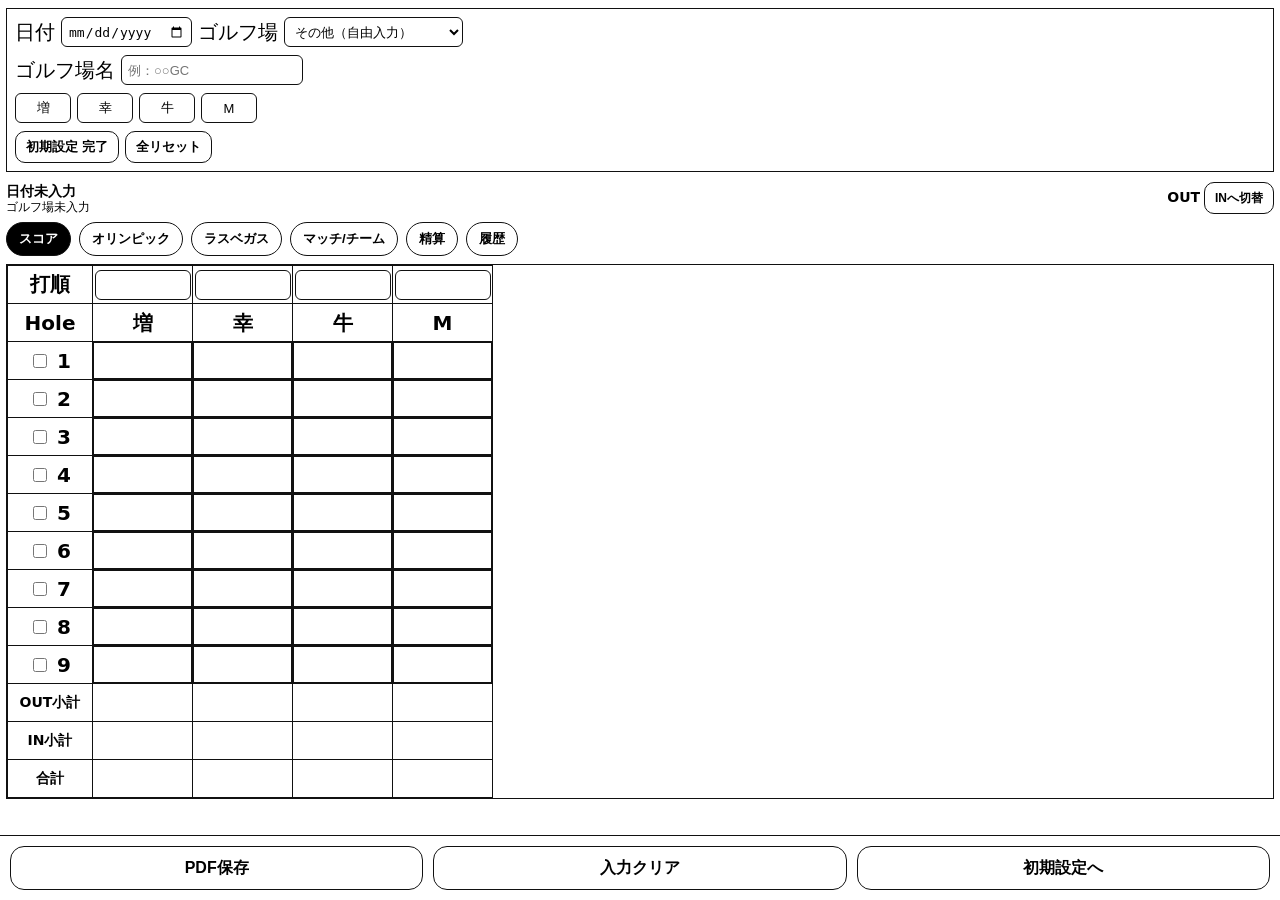
==== index.html @ d8a33035 "Add round history feature: save, list, stats, and ranking - New 履歴 tab: save rounds to localStorage," ====
<!doctype html>
<html lang="ja">
<head>

<meta http-equiv="Cache-Control" content="no-cache, no-store, must-revalidate">
<link rel="manifest" href="manifest.json">
<meta name="theme-color" content="#ffffff">
<meta name="apple-mobile-web-app-capable" content="yes">
<meta name="apple-mobile-web-app-status-bar-style" content="default">
<meta name="apple-mobile-web-app-title" content="ゴルフスコア">
<link rel="apple-touch-icon" href="[data-uri]">
<link rel="icon" type="image/png" sizes="192x192" href="[data-uri]">

  <meta charset="utf-8" />
  <meta name="viewport" content="width=device-width,initial-scale=1,viewport-fit=cover" />
  <title>ゴルフスコア v1</title>

  <!-- 起動直後に必要なグローバル関数（applyDormie / exportPDF / SW登録） -->
  <script src="js/00-bootstrap.js"></script>

  <!-- スタイル -->
  <link rel="stylesheet" href="css/base.css">
  <link rel="stylesheet" href="css/responsive.css">
</head>

<body>

<!-- カスタムモーダル -->
<div class="modal-overlay" id="modalOverlay">
  <div class="modal-box">
    <div class="modal-msg" id="modalMsg"></div>
    <div class="modal-btns" id="modalBtns"></div>
  </div>
</div>
  <div class="wrap">
    <!-- 初期設定 -->
    <section id="setup" class="setup">
      <div class="row" style="margin-bottom:8px;">
        <label>日付 <input id="date" type="date"></label>
        <label>ゴルフ場
          <select id="courseSelect">
            <optgroup label="★よく行くコース">
              <option value="やさと">やさと</option>
              <option value="江戸崎東">江戸崎東</option>
              <option value="江戸崎南">江戸崎南</option>
            </optgroup>
            <optgroup label="その他のコース">
              <option value="グレンオークス">グレンオークス</option>
              <option value="笠間カントリー">笠間カントリー</option>
              <option value="出島">出島</option>
              <option value="オークヒルズ">オークヒルズ</option>
              <option value="阿見">阿見</option>
              <option value="ワンウェイ">ワンウェイ</option>
              <option value="サミット">サミット</option>
              <option value="霞台筑波">霞台筑波</option>
              <option value="霞台霞">霞台霞</option>
              <option value="石岡ウエスト">石岡ウエスト</option>
              <option value="オールドオーチャード">オールドオーチャード</option>
              <option value="おかだいら">おかだいら</option>
              <option value="イーグルレイク">イーグルレイク</option>
              <option value="成田ヒルズ">成田ヒルズ</option>
              <option value="石岡">石岡</option>
              <option value="茨城ゴルフ">茨城ゴルフ</option>
              <option value="成田東">成田東</option>
              <option value="豊里">豊里</option>
              <option value="長太郎">長太郎</option>
              <option value="マリア">マリア</option>
              <option value="サンヒルズ">サンヒルズ</option>
              <option value="南総">南総</option>
              <option value="金乃台">金乃台</option>
              <option value="京カントリー">京カントリー</option>
              <option value="土浦カントリー">土浦カントリー</option>
              <option value="富士カントリー笠間">富士カントリー笠間</option>
              <option value="笠間">笠間</option>
              <option value="東筑波">東筑波</option>
            </optgroup>
            <option value="">その他（自由入力）</option>
          </select>
        </label>
      </div>
      <!-- 27Hコース用ナイン選択（27Hコース選択時のみ表示） -->
      <div id="nineSelectWrap" class="row" style="margin-bottom:8px;display:none;">
        <label>OUT <select id="courseNineOut"></select></label>
        <label>IN  <select id="courseNineIn"></select></label>
      </div>
      <!-- その他選択時のゴルフ場名自由入力 -->
      <div id="courseOtherWrap" class="row" style="margin-bottom:8px;display:none;">
        <label>ゴルフ場名 <input id="courseOther" type="text" placeholder="例：○○GC"></label>
      </div>
      <div class="row nameBox" style="margin-bottom:8px;">
        <input id="n1" type="text" value="増">
        <input id="n2" type="text" value="幸">
        <input id="n3" type="text" value="牛">
        <input id="n4" type="text" value="M">
      </div>

      <div class="row">
        <button class="btn" id="finishSetup">初期設定 完了</button>
        <button class="btn" id="resetAll" title="全入力を消します">全リセット</button>
      </div>
    </section>

    <!-- メタ -->
    <div class="topline">
      <div class="meta" id="meta"></div>
      <div class="meta"><strong id="halfLabel">OUT</strong> <button class="btn" id="toggleHalf" style="padding:6px 10px;font-size:12px;">INへ切替</button></div>
    </div>

    <!-- タブ切替ボタン -->
    <div class="tabs" id="viewTabs">
      <button class="tab active" id="tabScore" onclick="switchTab('score')">スコア</button>
      <button class="tab" id="tabOly" onclick="switchTab('oly')">オリンピック</button>
      <button class="tab" id="tabVegas" onclick="switchTab('vegas')">ラスベガス</button>
      <button class="tab" id="tabMatch" onclick="switchTab('match')">マッチ/チーム</button>
      <button class="tab" id="tabSettle" onclick="switchTab('settle')">精算</button>
      <button class="tab" id="tabHistory" onclick="switchTab('history')">履歴</button>
    </div>

<!-- スコア -->
    <section id="viewScore">
      <div class="tableWrap scoreWrap">
        <table id="scoreTable" class="scrollTable scoreTable">
          <thead>
            <tr>
              <th class="sticky2 holeCol">打順</th>
              <th class="scoreCol"><input id="ord1" class="ordInput" type="text" inputmode="numeric" pattern="[0-9]*" value="" aria-label="打順(増)"></th>
              <th class="scoreCol"><input id="ord2" class="ordInput" type="text" inputmode="numeric" pattern="[0-9]*" value="" aria-label="打順(幸)"></th>
              <th class="scoreCol"><input id="ord3" class="ordInput" type="text" inputmode="numeric" pattern="[0-9]*" value="" aria-label="打順(牛)"></th>
              <th class="scoreCol"><input id="ord4" class="ordInput" type="text" inputmode="numeric" pattern="[0-9]*" value="" aria-label="打順(M)"></th>
            </tr>
            <tr>
              <th class="sticky2 holeCol">Hole</th>
              <th class="scoreCol"><div class="nameHdr"><span class="trophySlot" id="trophy1"></span><span class="scoreName" id="th1">増</span></div></th>
              <th class="scoreCol"><div class="nameHdr"><span class="trophySlot" id="trophy2"></span><span class="scoreName" id="th2">幸</span></div></th>
              <th class="scoreCol"><div class="nameHdr"><span class="scoreName" id="th3">牛</span></div></th>
              <th class="scoreCol"><div class="nameHdr"><span class="scoreName" id="th4">M</span></div></th>
            </tr>
          </thead>
          <tbody id="scoreBody"></tbody>
          <tfoot>
            <tr class="rowSum">
              <th class="sticky2 rowLabel">合計</th>
              <td id="tSum1" class="totalCell"></td><td id="tSum2" class="totalCell"></td><td id="tSum3" class="totalCell"></td><td id="tSum4" class="totalCell"></td>
            </tr>
            <tr class="rowOut">
              <th class="sticky2 rowLabel">OUT小計</th>
              <td id="tOut1" class="totalCell"></td><td id="tOut2" class="totalCell"></td><td id="tOut3" class="totalCell"></td><td id="tOut4" class="totalCell"></td>
            </tr>
            <tr class="rowIn">
              <th class="sticky2 rowLabel">IN小計</th>
              <td id="tIn1" class="totalCell"></td><td id="tIn2" class="totalCell"></td><td id="tIn3" class="totalCell"></td><td id="tIn4" class="totalCell"></td>
            </tr>
          </tfoot>
        </table>
      </div>
    </section>

<!-- マッチ/チーム -->
    <section id="viewMatch" style="display:none;">
      <div class="row" style="margin:4px 0 8px;">
        <label>マッチ勝者 <input id="matchWinAmount" class="rateInput" type="text" inputmode="numeric" pattern="[0-9]*" style="width:70px;"> 円</label>
        <label>チーム1ホール <input id="teamHolePrice" class="rateInput" type="text" inputmode="numeric" pattern="[0-9]*" style="width:70px;"> 円</label>
      </div>
      <div class="tableWrap scoreWrap">
        <table class="scrollTable scoreTable">
          <thead>
            <tr>
              <th class="sticky2 holeCol">Hole</th>
              <th class="scoreCol">マッチ</th>
              <th class="scoreCol">チーム</th>
            </tr>
          </thead>
          <tbody id="matchBody"></tbody>
          <tfoot>
            <tr class="rowSum">
              <th class="sticky2 rowLabel">合計</th>
              <td id="mMatchSum"></td><td id="mTeamSum"></td>
            </tr>
            <tr class="rowOut">
              <th class="sticky2 rowLabel">OUT小計</th>
              <td id="mMatchOut"></td><td id="mTeamOut"></td>
            </tr>
            <tr class="rowIn">
              <th class="sticky2 rowLabel">IN小計</th>
              <td id="mMatchIn"></td><td id="mTeamIn"></td>
            </tr>
            <tr class="rowSettle">
              <th class="sticky2 rowLabel">精算</th>
              <td id="mSet1" class="yenCell" style="white-space:pre-line;font-size:0.8em"></td>
              <td id="mSet2" class="yenCell" style="white-space:pre-line;font-size:0.8em"></td>
            </tr>
          </tfoot>
        </table>
      </div>
    </section>

<!-- オリンピック -->
    <section id="viewOly" style="display:none;">
      <div class="row" style="margin:4px 0 8px;">
        <label>1点あたり <input id="olyUnitPrice" class="rateInput" type="text" inputmode="numeric" pattern="[0-9]*" style="width:70px;"> 円</label>
      </div>
      <div class="tableWrap gamesWrap">
        <table id="olyTable" class="scrollTable gamesTable">
          <thead>
            <tr>
              <th class="sticky2 holeCol">Hole</th>
              <th class="scoreCol olyCol" id="go1">増</th>
              <th class="scoreCol olyCol" id="go2">幸</th>
              <th class="scoreCol olyCol" id="go3">牛</th>
              <th class="scoreCol olyCol" id="go4">M</th>
            </tr>
          </thead>
          <tbody id="olyBody"></tbody>
          <tfoot>
            <tr class="rowSum">
              <th class="sticky2 rowLabel">合計</th>
              <td id="oSum1"></td><td id="oSum2"></td><td id="oSum3"></td><td id="oSum4"></td>
            </tr>
            <tr class="rowOut">
              <th class="sticky2 rowLabel">OUT小計</th>
              <td id="oOut1"></td><td id="oOut2"></td><td id="oOut3"></td><td id="oOut4"></td>
            </tr>
            <tr class="rowIn">
              <th class="sticky2 rowLabel">IN小計</th>
              <td id="oIn1"></td><td id="oIn2"></td><td id="oIn3"></td><td id="oIn4"></td>
            </tr>
            <tr class="rowSettle">
              <th class="sticky2 rowLabel">精算</th>
              <td id="oSet1" class="yenCell"></td><td id="oSet2" class="yenCell"></td><td id="oSet3" class="yenCell"></td><td id="oSet4" class="yenCell"></td>
            </tr>
          </tfoot>
        </table>
      </div>
    </section>

<!-- ラスベガス -->
    <section id="viewVegas" style="display:none;">
      <div class="row" style="margin:4px 0 8px;">
        <label>1点あたり <input id="vegasUnitPrice" class="rateInput" type="text" inputmode="numeric" pattern="[0-9]*" style="width:70px;"> 円</label>
      </div>
      <div class="tableWrap gamesWrap">
        <table id="vegasTable" class="scrollTable gamesTable">
          <thead>
            <tr>
              <th class="sticky2 holeCol">Hole</th>
              <th class="scoreCol vegasCol" id="gv1">増</th>
              <th class="scoreCol vegasCol" id="gv2">幸</th>
              <th class="scoreCol vegasCol" id="gv3">牛</th>
              <th class="scoreCol vegasCol" id="gv4">M</th>
            </tr>
          </thead>
          <tbody id="vegasBody"></tbody>
          <tfoot>
            <tr class="rowSum">
              <th class="sticky2 rowLabel">合計</th>
              <td id="vSum1"></td><td id="vSum2"></td><td id="vSum3"></td><td id="vSum4"></td>
            </tr>
            <tr class="rowOut">
              <th class="sticky2 rowLabel">OUT小計</th>
              <td id="vOut1"></td><td id="vOut2"></td><td id="vOut3"></td><td id="vOut4"></td>
            </tr>
            <tr class="rowIn">
              <th class="sticky2 rowLabel">IN小計</th>
              <td id="vIn1"></td><td id="vIn2"></td><td id="vIn3"></td><td id="vIn4"></td>
            </tr>
            <tr class="rowSettle">
              <th class="sticky2 rowLabel">精算</th>
              <td id="vSet1" class="yenCell"></td><td id="vSet2" class="yenCell"></td><td id="vSet3" class="yenCell"></td><td id="vSet4" class="yenCell"></td>
            </tr>
          </tfoot>
        </table>
      </div>
    </section>

<!-- 精算 -->
    <section id="viewSettle" style="display:none;">
      <div class="tableWrap scoreWrap">
        <table class="scrollTable scoreTable">
          <thead>
            <tr>
              <th class="sticky2 holeCol">精算</th>
              <th class="scoreCol" id="sth1">増</th>
              <th class="scoreCol" id="sth2">幸</th>
              <th class="scoreCol" id="sth3">牛</th>
              <th class="scoreCol" id="sth4">M</th>
            </tr>
          </thead>
          <tbody>
            <tr>
              <th class="sticky2 rowLabel">オリンピック</th>
              <td id="settleOly1" class="yenCell"></td><td id="settleOly2" class="yenCell"></td><td id="settleOly3" class="yenCell"></td><td id="settleOly4" class="yenCell"></td>
            </tr>
            <tr>
              <th class="sticky2 rowLabel">ラスベガス</th>
              <td id="settleVegas1" class="yenCell"></td><td id="settleVegas2" class="yenCell"></td><td id="settleVegas3" class="yenCell"></td><td id="settleVegas4" class="yenCell"></td>
            </tr>
            <tr>
              <th class="sticky2 rowLabel">マッチ</th>
              <td id="settleMatch1" class="yenCell"></td><td id="settleMatch2" class="yenCell"></td><td id="settleMatch3" class="yenCell"></td><td id="settleMatch4" class="yenCell"></td>
            </tr>
            <tr>
              <th class="sticky2 rowLabel">チーム</th>
              <td id="settleTeam1" class="yenCell"></td><td id="settleTeam2" class="yenCell"></td><td id="settleTeam3" class="yenCell"></td><td id="settleTeam4" class="yenCell"></td>
            </tr>
            <tr>
              <th class="sticky2 rowLabel">合計</th>
              <td id="settleTotal1" class="yenCell"></td><td id="settleTotal2" class="yenCell"></td><td id="settleTotal3" class="yenCell"></td><td id="settleTotal4" class="yenCell"></td>
            </tr>
          </tbody>
        </table>
      </div>
    </section>

<!-- 履歴 -->
    <section id="viewHistory" style="display:none;">
      <div style="margin:4px 0 10px;">
        <button class="btn" id="btnSaveRound" style="width:100%;height:42px;font-size:15px;">このラウンドを履歴に保存</button>
      </div>
      <div class="row" style="margin:0 0 8px;gap:6px;align-items:center;">
        <select id="historyFilter" onchange="onHistoryFilterChange()" style="flex:1;min-width:0;">
          <option value="">全コース</option>
        </select>
        <div class="histModes">
          <button class="histModeBtn active" id="hmBtn_list" onclick="setHistoryMode('list')">一覧</button>
          <button class="histModeBtn" id="hmBtn_stats" onclick="setHistoryMode('stats')">統計</button>
          <button class="histModeBtn" id="hmBtn_rank" onclick="setHistoryMode('rank')">順位表</button>
        </div>
      </div>
      <div id="historyList"></div>
    </section>

  </div>

  <!-- PDF生成用（画面外） -->
  <div class="pdfStage" id="pdfStage"></div>

  <!-- 下固定バー -->
  <div class="bottomBar">
    <button class="btn" id="btnPdf">PDF保存</button>
    <button class="btn" id="btnClear">入力クリア</button>
    <button class="btn" id="btnSetup">初期設定へ</button>
  </div>

<!--
  アプリ本体のスクリプト群。
  01〜08 は読み込み順に依存しているため、この順序を変更しないこと。
  （state定義 → モーダル → 初期設定 → テーブル生成 → 計算ロジック →
   描画 → PDF出力 → イベント登録/起動 の順）
-->
<script src="js/01-state.js"></script>
<script src="js/02-modal.js"></script>
<script src="js/03-setup.js"></script>
<script src="js/04-table-builder.js"></script>
<script src="js/05a-calc-core.js"></script>
<script src="js/05b-calc-dormie.js"></script>
<script src="js/05c-calc-vegas.js"></script>
<script src="js/06-render.js"></script>
<script src="js/07-pdf-export.js"></script>
<script src="js/09-history.js"></script>
<script src="js/08-events.js"></script>

</body>
</html>
---- css/base.css ----
:root{
      --border:#111;
      --bg:#fff;
      --cellH:38px;
      --font:20px;
      --red:#d40000;
    }
    *{ box-sizing:border-box; }
    body{
      margin:0;
      font-family: system-ui, -apple-system, Segoe UI, Roboto, Helvetica, Arial, "Hiragino Kaku Gothic ProN", "Noto Sans JP", "Yu Gothic", sans-serif;
      background:var(--bg);
      color:#000;
      font-size:var(--font);
    }
    .wrap{
      padding:8px 6px calc(66px + env(safe-area-inset-bottom)) 6px;
    }

    /* 初期設定 */
    .setup{
      border:1px solid var(--border);
      padding:8px;
      margin-bottom:10px;
    }
    .setup.small{
      padding:6px;
      font-size:12px;
      opacity:.9;
    }
    .row{
      display:flex;
      gap:6px;
      flex-wrap:wrap;
      align-items:center;
    }
    .row > label{
      display:flex;
      gap:6px;
      align-items:center;
      white-space:nowrap;
    }
    input[type="text"], input[type="date"], select{
      height:30px;
      padding:0 6px;
      border:1px solid var(--border);
      border-radius:6px;
      font-size:13px;
      background:#fff;
      min-width:96px;
    }
    .nameBox input{ width:56px; min-width:56px; text-align:center; }

    .btn{
      height:32px;
      padding:0 10px;
      border:1px solid var(--border);
      border-radius:10px;
      background:#fff;
      font-weight:600;
      cursor:pointer;
    }
    .btn:active{ transform:translateY(1px); }

    /* メイン表示 */
    .topline{
      display:flex;
      justify-content:space-between;
      gap:10px;
      align-items:flex-end;
      margin-bottom:8px;
    }
    .meta{
      font-size:12px;
      line-height:1.2;
      white-space:nowrap;
    }
    .meta strong{ font-size:14px; }

    
    .sectTit{
      margin:10px 0 6px;
      font-size:14px;
      font-weight:800;
    }
.tabs{
      display:flex;
      gap:8px;
      margin-bottom:8px;
    }
    .tab{
      flex:0 0 auto;
      height:34px;
      padding:0 12px;
      border:1px solid var(--border);
      border-radius:999px;
      background:#fff;
      cursor:pointer;
      font-weight:700;
    }
    .tab.active{ background:#000; color:#fff; }

    .tableWrap{
      overflow-x:auto;
      overflow-y:visible;
      border:1px solid var(--border);
      -webkit-overflow-scrolling:touch;
    }
    .scrollTable{
      border-collapse:collapse;
      width:max-content;
      min-width:100%;
      table-layout:fixed;
    }
    table{
      border-collapse:collapse;
      width:max-content;
      min-width:100%;
      table-layout:fixed;
    }
    .scoreTable{
      min-width:max-content;
    }
    .gamesTable{
      min-width:max-content;
    }
    .scrollHint{
      font-size:var(--font);
      color:#555;
      margin:-2px 0 6px;
    }
    th, td{
      border:1px solid var(--border);
      padding:0;
      height:var(--cellH);
      text-align:center;
      vertical-align:middle;
      white-space:nowrap;
    }
    th{
      font-weight:800;
      padding:0 4px;
    }
    .sticky{
      position:sticky;
      left:0;
      z-index:3;
      background:#fff;
    }
    .sticky2{
      position:sticky;
      left:0;
      z-index:4;
      background:#fff;
      font-weight:900;
    }
     .holeCol{ width:85px; min-width:85px; max-width:85px; }
    .scoreCol{ width:100px; min-width:100px; max-width:100px; height:var(--cellH); padding:0; position:relative; }
    .olyCol{ width:100px; min-width:100px; max-width:100px; height:var(--cellH); padding:0; position:relative; }
    .vegasCol{ width:100px; min-width:100px; max-width:100px; height:var(--cellH); padding:0; position:relative; }

    /*
      合計/OUT小計/IN小計/精算/マッチ/チーム/オリンピック/ラスベガス等の行見出し。
      Hole列幅に収まるよう文字サイズを縮小する（本文と同じ--fontのままだとはみ出して
      隣のセルと重なっていた）。
    */
    .rowLabel{ font-size:14px; white-space:nowrap; padding:0 2px; }
    /* 精算タブは「オリンピック」「ラスベガス」など見出しが長いため、専用に列幅を広げる */
    #viewSettle .holeCol{ width:110px; min-width:110px; max-width:110px; }
    
.narrowCol{
  width:60px;
  min-width:60px;
  font-size:var(--font);
  text-align:center;
}
.matchHdr,.teamHdr{
  font-size:var(--font);
}
.nameHdr span{
  font-size:var(--font);
  font-weight:800;
  line-height:1;
}
.gamesTable thead th{
  font-size:var(--font);
}


    .scoreCell{
      position:relative;
      width:100%;
      height:100%;
      display:block;
    }
    
input.scoreInput{
  width:100%;
  min-width:0;
  height:100%;
  padding:0;
  font-size:var(--font);
  font-weight:700;
  text-align:center;
  border:1px solid var(--border);
  border-radius:0;
  box-sizing:border-box;
}
.olyInput{
  width:100%;
  min-width:0;
  height:100%;
  padding:0;
  font-size:var(--font);
  font-weight:700;
  text-align:center;
  border:1px solid var(--border);
  border-radius:0;
  box-sizing:border-box;
}
.vegasInput{
  width:100%;
  min-width:0;
  height:100%;
  padding:0;
  font-size:var(--font);
  font-weight:700;
  text-align:center;
  border:1px solid var(--border);
  border-radius:0;
  box-sizing:border-box;
}

    .scoreInput::-webkit-outer-spin-button,
    .scoreInput::-webkit-inner-spin-button{ -webkit-appearance:none; margin:0; }

    /* PAR差分表記（やさと/江戸崎東/江戸崎南のみ、値が無ければ非表示）。文字サイズはデフォルト(--font)のまま変更しない */
    .parDiffLabel{
      display:none;
    }
    .scoreCell.hasParDiff{
      display:flex;
      align-items:stretch;
    }
    .scoreCell.hasParDiff .scoreInput{
      width:auto;
      min-width:0;
      flex:1 1 40%;
    }
    .scoreCell.hasParDiff .parDiffLabel{
      display:flex;
      flex:1 1 60%;
      min-width:0;
      align-items:center;
      justify-content:center;
      font-weight:700;
      color:#555;
      white-space:nowrap;
      overflow:hidden;
      padding:0 1px;
      box-sizing:border-box;
    }

    /*
      合計/小計の横にもPAR差分を表記する。
      通常のインラインテキストとして数値の後ろに続けると、中央寄せの都合で
      数値自体の表示位置がずれ、sticky列（OUT小計等）の見切れと重なって隠れて
      しまうため、数値の表示位置に影響しない絶対配置のバッジとして重ねる。
    */
    .totalCell{
      position:relative;
    }
    .totalDiff{
      position:absolute;
      right:2px;
      bottom:1px;
      font-size:0.5em;
      font-weight:700;
      color:#555;
      white-space:nowrap;
      line-height:1;
      pointer-events:none;
    }

    /*
      精算金額（"+1,500円"等）のセル。桁数が多く、通常の文字サイズ・nowrapのままだと
      幅の狭い列（特にスマホ）で隣のセルにはみ出して読めなくなるため、
      文字を少し縮小し、収まらない場合は折り返す。
    */
    .yenCell{
      font-size:0.6em;
      font-weight:700;
      white-space:normal;
      word-break:break-all;
      line-height:1.15;
      padding:1px 2px;
    }



    .nameHdr{
      display:flex;
      align-items:center;
      justify-content:center;
      position:relative;
      width:100%;
    }
    .trophySlot{
      position:absolute;
      left:2px;
      font-size:var(--font);
      line-height:1;
    }
    .ordInput{
      width:36px;
      min-width:36px;
      height:36px;
      padding:0;
      border:1px solid var(--border);
      border-radius:6px;
      font-size:var(--font);
      font-weight:700;
      text-align:center;
    }
    .ordInput::-webkit-outer-spin-button,
    .ordInput::-webkit-inner-spin-button{ -webkit-appearance:none; margin:0; }
    .ordInput{ -moz-appearance:textfield; }

    /* バーディーチェック（入力中Holeだけ表示） */
    .birdieWrap{
      position:absolute;
      left:50%;
      bottom:0;
      transform:translate(-50%, 50%);
      display:none;
      align-items:center;
      gap:2px;
      font-size:var(--font);
      line-height:1;
      background:#fff;
      padding:0 2px;
      border:1px solid var(--border);
      border-radius:4px;
      opacity:.97;
      z-index:6;
    }
    .birdieWrap input{ width:14px; height:14px; }

    /* オリンピック：ロック中のホールのみ表示される修正ボタン */
    .olyFixBtn{
      margin-left:4px;
      font-size:11px;
      padding:1px 6px;
      border:1px solid var(--border);
      border-radius:10px;
      background:#ffe08a;
      cursor:pointer;
      vertical-align:middle;
    }

    /* チーム戦 ハンデ（幸&Mに-1） */
    .hcWrap{
      display:inline-flex;
      align-items:center;
      gap:2px;
      margin-left:0;
      font-size:calc(var(--font) * 0.7);
      font-weight:700;
    }
    .hcWrap input{ width:14px; height:14px; }

    .resWin{ color:#d40000; font-weight:800; }
    .resLose{ color:#0066cc; font-weight:800; }
    .resTie{ color:#666; font-weight:700; }

    /* ドーミーホール：背景赤＋スコア文字赤 */
    /* ドーミーホール：Hole欄を赤、スコア文字を赤 */
    tr.dormie td{
      background:#f4b1b1;
    }
    tr.dormie th{
      background:#d40000 !important;
      color:#fff !important;
    }
    tr.dormie .scoreInput,
    tr.dormie .olyInput,
    tr.dormie .vegasInput{
      color:#d40000;
      font-weight:900;
    }
    /* アップドーミーホール：Hole欄を青、スコア文字を青 */
    tr.up-dormie td{
      background:#b1d4f4;
    }
    tr.up-dormie th{
      background:#0055cc !important;
      color:#fff !important;
    }
    tr.up-dormie .scoreInput,
    tr.up-dormie .olyInput,
    tr.up-dormie .vegasInput{
      color:#0055cc;
      font-weight:900;
    }


    .sumline{
      margin-top:6px;
      font-size:var(--font);
      display:flex;
      gap:6px;
      flex-wrap:wrap;
      align-items:center;
    }
    .sumchip{
      border:1px solid var(--border);
      border-radius:999px;
      padding:3px 8px;
      font-weight:700;
      background:#fff;
      white-space:nowrap;
    }

    /* 下固定バー */
    .bottomBar{
      position:fixed;
      left:0; right:0; bottom:0;
      padding:10px;
      padding-bottom:calc(10px + env(safe-area-inset-bottom));
      background:#fff;
      border-top:1px solid var(--border);
      display:flex;
      gap:10px;
      justify-content:space-between;
      z-index:10;
    }
    .bottomBar .btn{
      flex:1 1 0;
      height:44px;
      border-radius:14px;
      font-size:16px;
    }

    /* PDF用 */
    .pdfStage{
      position:absolute;
      left:0;
      top:0;
      width:794px; /* A4 */
      opacity:0;
      pointer-events:none;
      z-index:-1;
    }
    .pdfPage{
      width:794px;
      min-height:auto;
      padding:22px 24px 18px;
      background:#fff;
      color:#000;
    }
    .pdfTitle{
      font-size:18px;
      font-weight:900;
      margin:0 0 10px 0;
      line-height:1.2;
    }
    .pdfMeta{
      font-size:12px;
      margin:0 0 12px 0;
      line-height:1.3;
    }
    .pdfPage .tableWrap{
      overflow:visible;
      border:1px solid var(--border);
      margin:0 0 12px 0;
    }
    .pdfPage table{
      width:100%;
      min-width:0;
      table-layout:fixed;
    }
    .pdfPage th,
    .pdfPage td{
      height:17px;
      font-size:8.5px;
      padding:0 2px;
    }
    .pdfPage .holeCol{ width:40px; min-width:40px; }
    .pdfPage .scoreCol{ width:41px; min-width:41px; }
    .pdfPage .narrowCol{ width:56px; min-width:56px; }
    .pdfSectionTitle{
      font-size:11px;
      font-weight:800;
      margin:0 0 5px 0;
      line-height:1.2;
    }
  
/* ===== 履歴タブ ===== */
.histModes{
  display:flex;
  gap:4px;
  flex-shrink:0;
}
.histModeBtn{
  height:30px;
  padding:0 10px;
  border:1px solid #999;
  border-radius:6px;
  background:#f5f5f5;
  font-size:13px;
  cursor:pointer;
  white-space:nowrap;
}
.histModeBtn.active{
  background:#222;
  color:#fff;
  border-color:#222;
}
.histCard{
  border:1px solid #ccc;
  border-radius:8px;
  margin-bottom:10px;
  padding:8px 10px;
  background:#fafafa;
}
.histHead{
  display:flex;
  align-items:center;
  gap:8px;
  flex-wrap:wrap;
  margin-bottom:6px;
}
.histDate{ font-size:13px; color:#666; white-space:nowrap; }
.histCourse{ font-weight:700; font-size:14px; }
.histTag{
  font-size:11px;
  background:#ddf0ff;
  color:#0066cc;
  border-radius:4px;
  padding:2px 6px;
  white-space:nowrap;
}
.histDelBtn{
  margin-left:auto;
  background:none;
  border:none;
  color:#aaa;
  font-size:18px;
  cursor:pointer;
  padding:0 4px;
  line-height:1;
  flex-shrink:0;
}
.histDelBtn:active{ color:#c00; }
.histTable{
  width:100%;
  border-collapse:collapse;
  font-size:14px;
}
.histTable th, .histTable td{
  border:1px solid #ddd;
  padding:4px 6px;
  text-align:center;
}
.histTable th{ background:#f0f0f0; font-weight:600; font-size:13px; }
.histTable tbody td:first-child{ text-align:left; }
.histWide{ width:100%; margin-top:6px; }
.histEmpty{
  padding:24px 16px;
  text-align:center;
  color:#888;
  font-size:14px;
}
.histSubTitle{
  padding:4px 0 6px;
  font-size:13px;
  color:#555;
}

.modal-overlay{
  display:none;
  position:fixed;
  inset:0;
  background:rgba(0,0,0,0.45);
  z-index:9999;
  align-items:center;
  justify-content:center;
}
.modal-overlay.show{ display:flex; }
.modal-box{
  background:#fff;
  border-radius:14px;
  padding:24px 20px 16px;
  max-width:320px;
  width:90%;
  box-shadow:0 8px 32px rgba(0,0,0,0.22);
  text-align:center;
}
.modal-msg{
  font-size:var(--font);
  font-weight:600;
  line-height:1.5;
  margin-bottom:18px;
  color:#111;
  white-space:pre-wrap;
}
.modal-btns{
  display:flex;
  gap:10px;
  justify-content:center;
}
.modal-btns button{
  flex:1;
  height:42px;
  border-radius:10px;
  border:1px solid #111;
  font-size:var(--font);
  font-weight:700;
  cursor:pointer;
  background:#fff;
}
.modal-btns .modal-ok{ background:#111; color:#fff; }
---- css/responsive.css ----
@media (max-width:480px){
  /* ===== スマホ最適化：1画面に収める ===== */
  :root{
    --cellH: 40px;   /* 行の高さ：タップしやすく（Galaxy S25等の画面高さに収めるため44pxから調整） */
    --font:  22px;   /* 数字を大きく */
    --holeW: 58px;   /* Hole列幅 */
  }

  body{ font-size:var(--font); }
  .wrap{ padding:6px 0 calc(64px + env(safe-area-inset-bottom)) 0; }
  .topline{ gap:6px; margin-bottom:6px; }
  .meta{ font-size:11px; }
  .meta strong{ font-size:13px; }
  .sectTit{ margin:8px 0 4px; font-size:13px; }

  /* タブが5個になっても隠れないよう横スクロールにする */
  .tabs{
    flex-wrap:nowrap;
    overflow-x:auto;
    -webkit-overflow-scrolling:touch;
    padding:0 6px 2px;
    margin-left:0;
    margin-right:0;
  }
  .tabs .tab{ flex:0 0 auto; }

  /* ==== スコア表：5列を画面幅100%に完全収納 ==== */
  .tableWrap{ overflow-x:hidden !important; border-left:none; border-right:none; }

  .scoreTable{
    width:100vw !important;
    table-layout:fixed !important;
  }
  .scoreTable th.sticky2,
  .scoreTable th.sticky { position:sticky !important; left:0; z-index:3; }

  /* Hole列 */
  .scoreTable .holeCol{
    width:var(--holeW) !important;
    min-width:var(--holeW) !important;
    max-width:var(--holeW) !important;
    font-size:16px !important;
    white-space:nowrap !important;
    overflow:hidden !important;
    padding:0 2px !important;
  }
  .scoreTable .holeCol .hcWrap{
    font-size:11px !important;
    gap:1px !important;
    margin-left:0 !important;
  }
  .scoreTable .holeCol .hcWrap input{ width:11px !important; height:11px !important; }

  /*
    合計/OUT小計/IN小計/精算/マッチ/チーム/オリンピック/ラスベガス等の行見出し。
    Hole列と同じ幅(58px)に収まるよう文字サイズを縮小する（元は本文と同じ22pxで、
    はみ出して隣のセルと重なっていた）。
  */
  .rowLabel{
    font-size:13px !important;
    white-space:nowrap !important;
    padding:0 2px !important;
  }
  /* 精算タブは「オリンピック」「ラスベガス」など見出しが長いため、専用に列幅を広げる */
  #viewSettle .holeCol{
    width:88px !important;
    min-width:88px !important;
    max-width:88px !important;
  }
  #viewSettle .scoreCol{
    width:calc((100vw - 88px) / 4) !important;
    min-width:0 !important;
    max-width:calc((100vw - 88px) / 4) !important;
  }

  /* スコア4列：残り幅を4等分 */
  .scoreTable .scoreCol{
    width:calc((100vw - var(--holeW)) / 4) !important;
    min-width:0 !important;
    max-width:calc((100vw - var(--holeW)) / 4) !important;
    height:var(--cellH) !important;
    padding:0 !important;
    position:relative !important;
  }

  /* マッチ・チーム列は非表示（スコア表では不要） */
  .scoreTable .narrowCol{ display:none !important; }
  .scoreTable th.matchHdr,
  .scoreTable th.teamHdr { display:none !important; }

  /* 打順input */
  .scoreTable .nameHdr{ gap:0 !important; justify-content:center !important; }
  .scoreTable .ordInput{
    width:100% !important;
    min-width:0 !important;
    height:var(--cellH) !important;
    font-size:var(--font) !important;
    font-weight:700 !important;
    box-sizing:border-box !important;
    border:none !important;
    border-radius:0 !important;
  }

  /* スコア入力欄 */
  .scoreTable .scoreInput{
    width:100% !important;
    min-width:0 !important;
    height:100% !important;
    font-size:var(--font) !important;
    font-weight:700 !important;
    box-sizing:border-box !important;
    border:none !important;
    border-radius:0 !important;
  }
  .scoreTable .scoreCell.hasParDiff .scoreInput{
    width:auto !important;
    flex:1 1 40% !important;
  }
  .scoreTable .parDiffLabel{
    flex:1 1 60% !important;
  }

  /* ==== Olympic / Vegas表：4列を画面幅100%に収納 ==== */
  .gamesTable{
    width:100vw !important;
    table-layout:fixed !important;
  }
  .gamesTable th.sticky2,
  .gamesTable th.sticky { position:sticky !important; left:0; z-index:3; }

  .gamesTable .holeCol{
    width:var(--holeW) !important;
    min-width:var(--holeW) !important;
    max-width:var(--holeW) !important;
    font-size:16px !important;
  }
  .gamesTable .olyCol,
  .gamesTable .vegasCol{
    width:calc((100vw - var(--holeW)) / 4) !important;
    min-width:0 !important;
    max-width:calc((100vw - var(--holeW)) / 4) !important;
    height:var(--cellH) !important;
    padding:0 !important;
    position:relative !important;
  }
  .gamesTable .scoreCell{
    width:100% !important;
    height:var(--cellH) !important;
    display:block !important;
  }
  .gamesTable .olyInput,
  .gamesTable .vegasInput{
    width:100% !important;
    min-width:0 !important;
    height:100% !important;
    font-size:var(--font) !important;
    font-weight:700 !important;
    text-align:center !important;
    border:none !important;
    padding:0 !important;
    box-sizing:border-box !important;
    border-radius:0 !important;
  }

  /* Match/Team表も同様 */
  .gamesTable .narrowCol{
    width:calc((100vw - var(--holeW)) / 2) !important;
    min-width:0 !important;
    font-size:var(--font) !important;
  }

  /* 精算金額（"+1,500円"等）：1画面に収めるため、折り返さず1行に収まる程度まで縮小する */
  .yenCell{
    font-size:11px !important;
    white-space:nowrap !important;
    padding:0 1px !important;
  }

  /* 共通 */
  th, td{ font-size:var(--font) !important; }

  .narrowCol{ width:56px; min-width:56px; font-size:var(--font); }
  .scrollHint{ font-size:13px; }
  .nameHdr span{ font-size:var(--font) !important; font-weight:800; }
  .birdieWrap{
    left:50%; bottom:0; transform:translate(-50%,50%);
    gap:1px; font-size:14px; padding:0 2px; z-index:6;
  }
  .birdieWrap input{ width:12px; height:12px; }
  .btn{ height:32px; padding:0 8px; font-size:13px; }
  /* font-sizeは16px以上にする（iOS/Android共通：16px未満の入力欄はタップ時に画面が自動ズームされてしまうため） */
  input[type="text"], input[type="date"], select{
    height:30px; min-width:82px; font-size:16px;
  }
  .nameBox input{ width:46px; min-width:46px; }

  /* オリンピック/ラスベガス/マッチ/チームの単価入力欄：1画面に収めるためコンパクトに */
  section > .row{ margin:2px 0 4px !important; gap:4px 10px !important; }
  section > .row label{ font-size:12px !important; }
  .rateInput{
    width:52px !important;
    min-width:52px !important;
    height:26px !important;
    font-size:16px !important;
    padding:0 2px !important;
  }
  .sumline{ gap:4px; font-size:10px; }
  .sumchip{ padding:2px 6px; }
  .bottomBar{ gap:8px; padding:8px; }
  .bottomBar .btn{ height:40px; font-size:14px; }
}
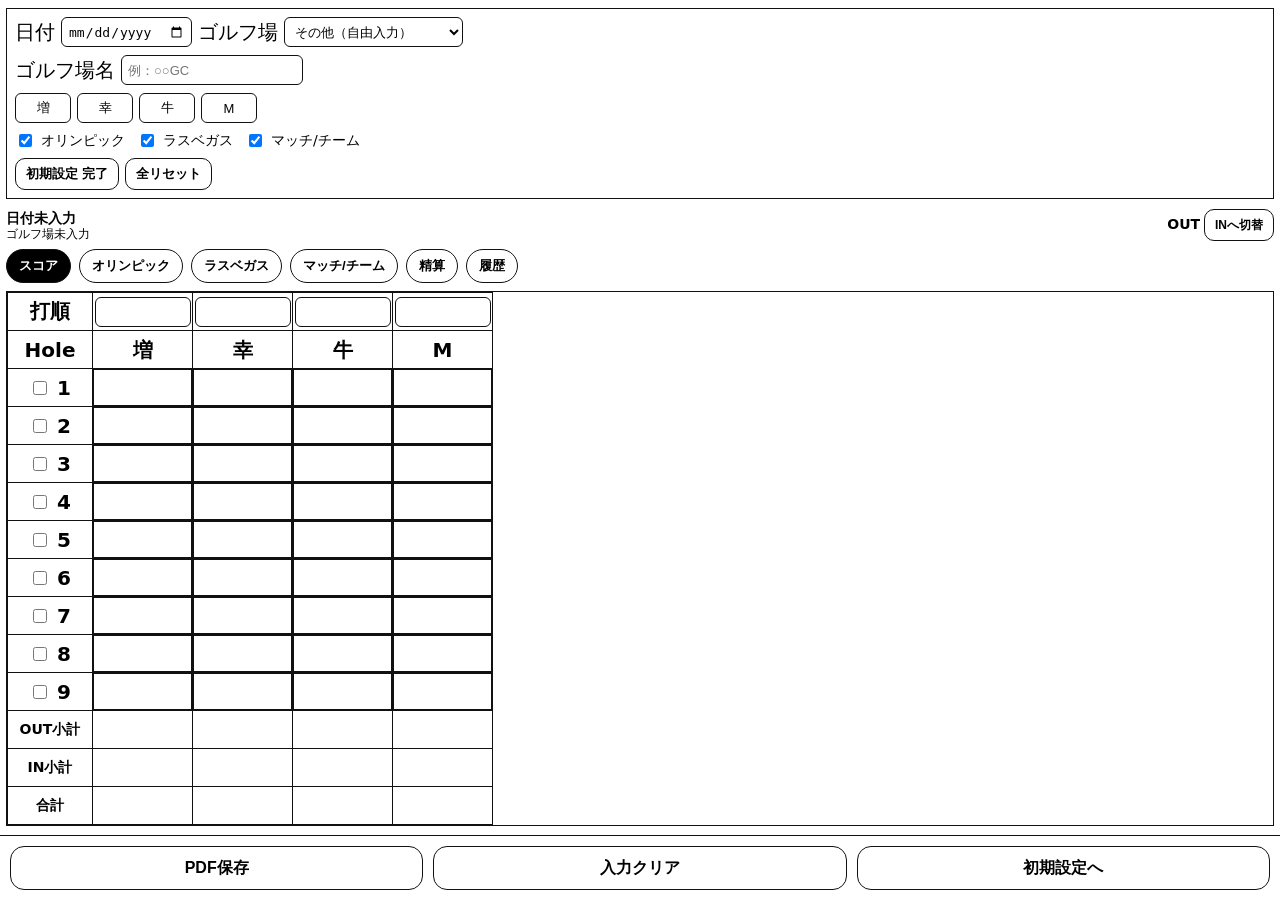
==== commit 9f4a262b: "feat: ゲーム選択制 + スコア入力後に次ホールへカーソル移動 - 初期設定にオリンピック/ラスベガス/マッチ・チームのチェックボックスを追加。   チェックを外すと対応するタブが非表示になり、保" ====
--- a/index.html
+++ b/index.html
@@ -93,6 +93,11 @@
         <input id="n3" type="text" value="牛">
         <input id="n4" type="text" value="M">
       </div>
+      <div class="row" style="margin-bottom:8px;gap:12px;font-size:14px;">
+        <label><input type="checkbox" id="gameOly" checked> オリンピック</label>
+        <label><input type="checkbox" id="gameVegas" checked> ラスベガス</label>
+        <label><input type="checkbox" id="gameMatch" checked> マッチ/チーム</label>
+      </div>
 
       <div class="row">
         <button class="btn" id="finishSetup">初期設定 完了</button>
--- a/css/base.css
+++ b/css/base.css
@@ -495,6 +495,9 @@
       line-height:1.2;
     }
   
+/* マッチ/チーム合計を太文字 */
+#mMatchSum, #mTeamSum { font-weight: bold; }
+
 /* ===== 履歴タブ ===== */
 .histModes{
   display:flex;
@@ -539,6 +542,12 @@
   border-radius:4px;
   padding:2px 6px;
   white-space:nowrap;
+}
+.histMyScore{
+  display:flex;
+  gap:16px;
+  font-size:14px;
+  padding:2px 0;
 }
 .histDelBtn{
   margin-left:auto;
